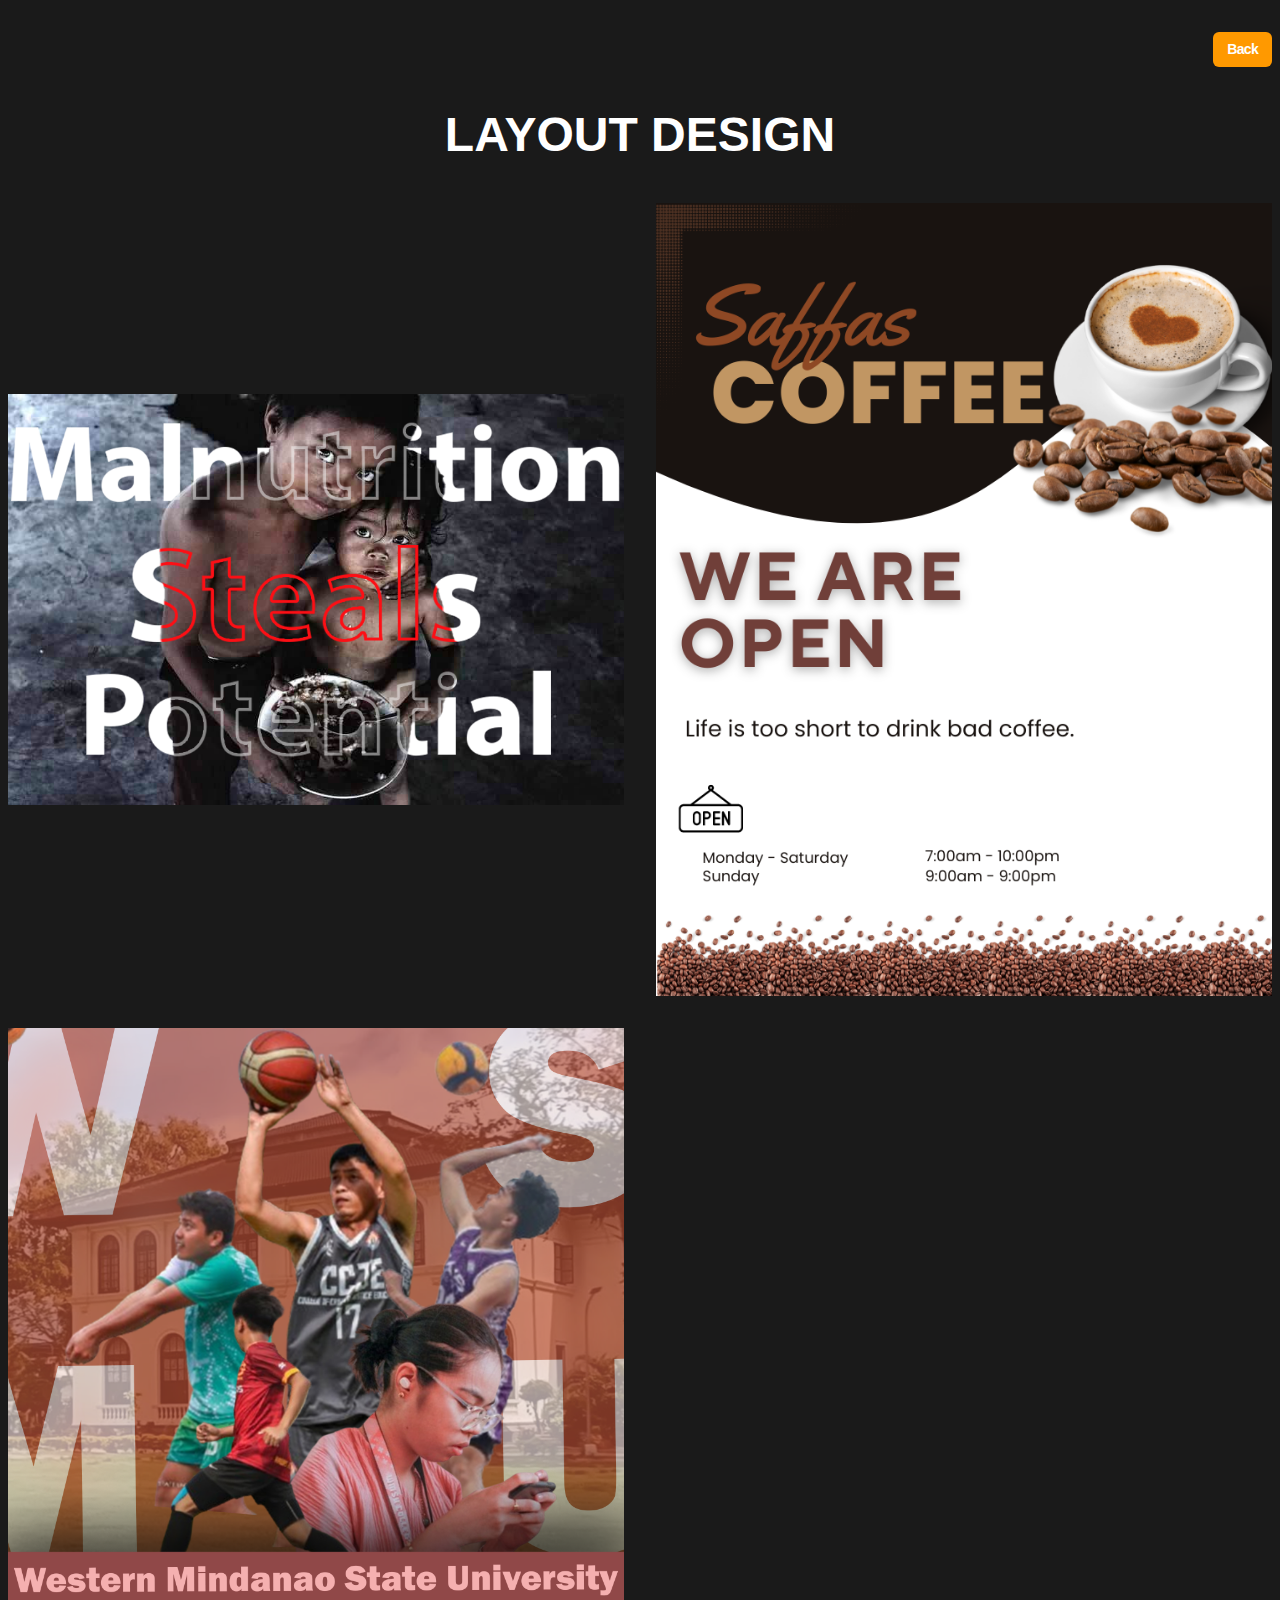
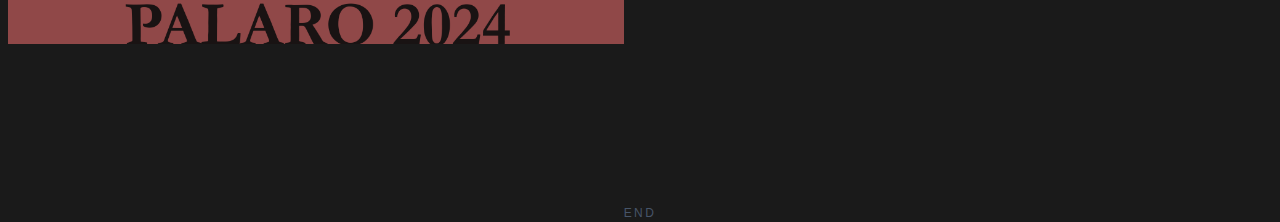
==== layout.html @ 290d8b0e "portfolio done" ====
<!doctype html>
<html lang="en">
  <head>
    <meta charset="UTF-8" />
    <link rel="icon" type="image/png" sizes="32x32" href="public/logoPortfolio.png">

    <meta name="viewport" content="width=device-width, initial-scale=1.0" />
    <link href="https://api.fontshare.com/v2/css?f[]=general-sans@400,500,600,700&display=swap" rel="stylesheet">

    <link rel="stylesheet" href="styles/modern-normalize.css">
    <link rel="stylesheet" href="styles/style.css">
    <link rel="stylesheet" href="styles/components/header.css">
    <link rel="stylesheet" href="styles/components/hero.css">
    <link rel="stylesheet" href="styles/components/about.css">
    <link rel="stylesheet" href="styles/components/featured.css">
    <link rel="stylesheet" href="styles/components/work.css">
    <link rel="stylesheet" href="styles/components/contact.css">
    <link rel="stylesheet" href="styles/components/footer.css">
    <link rel="stylesheet" href="styles/components/mobile-nav.css">
    <link rel="stylesheet" href="styles/utils.css">

    <link rel="stylesheet" href="https://cdnjs.cloudflare.com/ajax/libs/font-awesome/6.7.2/css/all.min.css" />
    

    <title>Portfolio Website</title>



    <style>
        .featured__img-container {
            display: grid;
            place-items: center;
        }

        .featured__title {
            text-align: center;
            width: 100%;
        }
    </style>
    
  </head>
  <body>
    <!--HEADER-->
    <header class="header container">
      <nav>
        <ul class="header__menu">
          <li>
            <a class="header__resume btn" href="index.html">Back</a>
          </li>
        </ul>
        <button class="header__bars">
          <svg xmlns="http://www.w3.org/2000/svg" viewBox="0 0 24 24" fill="currentColor">
            <path fill-rule="evenodd" d="M3 6.75A.75.75 0 0 1 3.75 6h16.5a.75.75 0 0 1 0 1.5H3.75A.75.75 0 0 1 3 6.75ZM3 12a.75.75 0 0 1 .75-.75h16.5a.75.75 0 0 1 0 1.5H3.75A.75.75 0 0 1 3 12Zm0 5.25a.75.75 0 0 1 .75-.75h16.5a.75.75 0 0 1 0 1.5H3.75a.75.75 0 0 1-.75-.75Z" clip-rule="evenodd" />
          </svg>
        </button>
      </nav>
    </header>

    <!--HAMBURGER MENU-->
    <div class="mobile-nav">
      <nav>
        <ul class="mobile-nav__menu">
          <li>
            <a class="mobile-nav__btn btn" href="index.html">Back</a>
          </li>
        </ul>
      </nav>
    </div>
    <!--END OF HAMBURGER MENU-->

    <!--MAIN-->
    <main>
      

      <section class="featured container">
        <!-- <h3 class="featured__subtitle"></h3> -->

        <div class="featured__wrapper">
          <h2 class="featured__title">layout design</h2>
        </div>

        <div class="featured__img-container">
          <div class="featured__img-wrapper">
            <img src="public/advocacy.png" alt="">
          </div>
          <div class="featured__img-wrapper">
            <img src="public/brochure.png" alt="">
          </div>
          <div class="featured__img-wrapper">
            <img src="public/wmsuPoster.png" alt="">
          </div>
        </div>
      </section>

    </main>

    <footer class="footer container section">
      <h3 class="footer__title">END</h3>
    </footer>


    <script src="src/utils/mobile-nav.js"></script>
  </body>
</html>
---- styles/style.css ----
:root {
    /* --clr-dark: #050914; */
    --clr-dark: #1a1a1a;
    --clr-light: #ffffff;
    --clr-slate400: #94a3b8;
    --clr-slate600: #475569;
    --clr-slate800: #1e293b;
    /* --clr-green: #16a34a; */
    --clr-green: #ff9900;

    /* rose rgb(225, 29, 72) */
    /* indigo rgb(79, 70, 229) */

    /* sizes */
    --size-xxs: 0.5rem; 
    --size-xs: 0.75rem; 
    --size-sm: 0.875rem; 
    --size-base: 1rem; 
    --size-lg: 1.125rem; 
    --size-xl: 1.25rem; 
    --size-2xl: 1.5rem; 
    --size-3xl: 1.875rem; 
    --size-4xl: 2.25rem; 
    --size-5xl: 3rem; 
    --size-6xl: 3.75rem; 
    --size-7xl: 4.5rem; 
    --size-8xl: 6rem; 
    --size-9xl: 8rem; 
    --size-10xl: 10rem; 

}


* {
    margin: 0;
    line-height: calc(1em + 0.5em); /*make the line height correctly relative to the font size*/
}

html {
    
    scroll-behavior: smooth; /*makes scrolling to different sections a transition next*/
}

body {
    font-family: 'General Sans', sans-serif;
    background-color: var(--clr-dark);
    color: var(--clr-light);
}

img,
picture,
video,
canvas,
svg {
    display: block;
    max-width: 100%;
    user-select: none;
}

button {
    display: inline-block;
    padding: 0;
    border: none;
    background: none;
    cursor: pointer;
    color: inherit; /*to inherit the color of the parent or the body*/
}

i {
    color: var(--clr-light);
}

strong {
    /* color: var(--clr-indigo); */
    color: #166534;
    color: #16a34a;
    color: #ff9900;
}
---- styles/components/header.css ----
/*everything here outside the media queries will be screens for smaller than the first media query*/

.header {
    display: flex;
    justify-content: flex-end;
    align-items: center;
    padding-top: 2rem;
    padding-bottom: 2rem;

    /*to make sure the hamburger menu is visible*/
    position: relative;
    z-index: 9999;
}


.header__menu {
    /*so the header menu on large screen will not be shown on small screens*/
    display: none;
}

.header__bars {
    color: var(--clr-light);
    width: var(--size-2xl);
    height: var(--size-2xl);
    display: block;
}




/*for responsive*/
/* xs */
/* @media (min-width: 475px) {
    
} */

/* sm */
/* @media (min-width: 640px) {
    
} */

/* md */
@media (min-width: 768px) {
    /*move the first style of the header menu here, because in low screen it should have hamburger menu*/
    
    .header__menu {
        display: flex;
        align-items: center;
        list-style: none;
        padding: 0; /*to remove the default padding*/
        gap: 1em;
        /* border: 1px solid red; */
    }
    
    .header__link {
        font-size: var(--size-xs);
        text-decoration: none;
        font-weight: 600;
        color: var(--clr-slate600);
        color: var(--clr-light);
        letter-spacing: -0.05rem;
        transition: color 0.3s;
    
        &:hover {
            color: var(--clr-green);
        }
    }
    
    .header__line {
        border: 1px solid var(--clr-slate600);
        padding-top: 1.5rem;
    }
    
    .header__sun {
        display: block; /*to make the button align/center because the default style si inline-block*/
        color: var(--clr-slate600);
        width: var(--size-base);
        height: var(--size-base);
    }
    
    .header__resume {
        font-size: var(--size-xs);
    }

    .header__bars {
        display: none; /*to hide menubar on large screen*/
    }
}

/* lg */
@media (min-width: 1024px) {
    /*this is to make the contents of nav slightly bigger on large+ screens*/
    .header__link {
        font-size: var(--size-sm);
    }
    .header__sun {
        width: var(--size-xl);
        height: var(--size-xl);
    }
    
    .header__resume {
        font-size: var(--size-sm);
    }
}

/* xl */
/* @media (min-width: 1280px) {
    
} */

/* 2xl */
/* @media (min-width: 1536px) {
    
} */
---- styles/components/hero.css ----
.hero {
    text-align: center;
    
    /*this is needed to center the image together with its section because of the display: block; on img on the style.css*/
    display: flex;
    flex-direction: column;
    justify-content: center;
    align-items: center;
    gap: 1rem;
    margin-top: 2rem;
    /* =======  */
}


.hero__img {
    border-radius: 50%;
    width: 6rem;
    height: 6rem;
    /* object-fit: cover; */
}

.hero__subtitle {
    color: var(--clr-slate600);
    font-size: var(--size-base);
    line-height: 0.9;
}

.hero__title {
    /* color: var(--clr-slate400); */
    color: var(--clr-light);
    text-transform: uppercase;
    font-size: var(--size-4xl);
    letter-spacing: -0.05em;
    line-height: 0.9;
}

.hero__description {
    max-width: 60ch;
    font-size: var(--size-sm);
    color: var(--clr-slate600);
}

.hero__btn {
    text-transform: capitalize;
    font-size: var(--size-sm);
}


/*for responsive*/
/* xs */
@media (min-width: 475px) {
    .hero {
        gap: 1.5rem;
    }
    
    
    .hero__img {
        width: 6.5rem;
        height: 6.5rem;
    }
    
    .hero__subtitle {
        font-size: var(--size-lg);
    }
    
    .hero__title {
        font-size: var(--size-5xl);
    }
    
    .hero__description {
        font-size: var(--size-base);
    }
    
    .hero__btn {
        font-size: var(--size-base);
    }
}

/* sm */
/* @media (min-width: 640px) {
    
} */

/* md */
/* @media (min-width: 768px) {
    
} */

/* lg */
@media (min-width: 1024px) {

    .hero__img {
        width: 10rem;
        height: 10rem;
    }
    
    .hero__subtitle {
        font-size: var(--size-2xl);
    }
    
    .hero__title {
        font-size: var(--size-7xl);
    }
    
    .hero__description {
        font-size: var(--size-lg);
    }
    
    .hero__btn {
        font-size: var(--size-lg);
    }
}

/* xl */
@media (min-width: 1280px) {

    .hero {
        gap: 2rem;
    }

    .hero__img {
        width: 12rem;
        height: 12rem;
    }
    
    .hero__subtitle {
        font-size: var(--size-4xl);
    }
    
    .hero__title {
        font-size: var(--size-9xl);
    }
    
    .hero__description {
        font-size: var(--size-xl);
    }
    
    .hero__btn {
        font-size: var(--size-xl);
    }
}

/* 2xl */
/* @media (min-width: 1536px) {
    
} */
---- styles/components/about.css ----
.about {
    display: flex;
    flex-direction: column;
    gap: 1rem;
}

.about__content {
    display: flex;
    flex-direction: column;
    gap: 1rem;
}

.about__title {
    font-size: var(--size-2xl);
    color: var(--clr-light);
}

.about__description {
    max-width: 60ch;
    font-size: var(--size-sm);
    color: var(--clr-slate400);
}

.about__hr {
    border-color: var(--clr-slate600);
}

.about__subtitle {
    font-size: var(--size-sm);
    color: var(--clr-light);
}

.about__ul-container {
    display: flex;
}

.about__ul {
    display: flex;
    flex-direction: column;
    gap: 1em;
     /* you can put a code here also to change the default bullet or list*/
    padding-left: 1em; /* by default padding left of the ul is 2.5em and if we set it to 1em it will align to the container if we have bullets. if not we can set it to 0*/
    flex: 1; /*to occupy the space watch the vid of flex box to understand more*/
    /* border: 1px solid red; */
}

.about__list {
    font-size: var(--size-sm);
    color: var(--clr-slate400);
}

/*add space between the bullet and the word*/
.about__list::before {
    content: ''; /*this is needed to apply the margin*/
    margin-left: 0.5em;
}


/*for responsive*/
/* xs */
@media (min-width: 475px) {
    .about {
        gap: 1.5rem;
    }

    .about__content {
        gap: 1.5rem;
    }

    .about__title {
        font-size: var(--size-3xl);
    }

    .about__description {
        font-size: var(--size-base);
    }

    .about__subtitle {
        font-size: var(--size-base);
    }

    .about__list {
        font-size: var(--size-base);
    }
}

/* sm */
@media (min-width: 640px) {

    /*this wrapper makes the img center*/
    .about__img-wrapper {
        margin: 0 auto; /*auto means it will automatically distribute margins on left and right*/

        /*we can also use flex box to center but it can be useful if we use this on more than 1 element.*/
        /* display: flex;
        justify-content: center;
        align-items: center; */
    }

    .about__img {
        width: 28.5625rem; /*to get the width of the img use inspect element then divide the pixel to 16 to get the rem value*/
    }
}

/* md */
/* @media (min-width: 768px) {

} */

/* lg */
@media (min-width: 1024px) {
   .about {
    flex-direction: row;
    justify-content: space-between;
    align-items: center;
   }

   .about__title {
        font-size: var(--size-4xl);
    }

    .about__description {
        font-size: var(--size-lg);
    }

    .about__subtitle {
        font-size: var(--size-lg);
    }

    .about__list {
        font-size: var(--size-lg);
    }
}

/* xl */
@media (min-width: 1280px) {
    .about__content {
        gap: 2rem;
    }

    .about__title {
        font-size: var(--size-5xl);
    }

    .about__description {
        font-size: var(--size-xl);
    }

    .about__subtitle {
        font-size: var(--size-xl);
    }

    .about__list {
        font-size: var(--size-xl);
    }

    .about__img {
        width: 30.75rem;
    }
}

/* 2xl */
/* @media (min-width: 1536px) {

} */
---- styles/components/featured.css ----
.featured__subtitle {
    font-size: var(--size-sm);
    color: var(--clr-indigo);
    text-transform: capitalize;
    font-weight: 400;
}

.featured__title {
    font-size: var(--size-2xl);
    color: var(--clr-light);
    text-transform: uppercase;
}

.featured__wrapper {
    display: flex;
    align-items: center;
    gap: 1rem;
}

.featured__link {
    width: var(--size-2xl);
    height: var(--size-2xl);
}

.featured__description {
    max-width: 60ch;
    color: var(--clr-slate600);
    font-size: var(--size-sm);
    margin: 1rem 0;
}

.featured__info-container {
    display: flex;
    flex-wrap: wrap; /*will not force to fit into one line. by default, it is a no-wrap which means it will fit in one line*/
    gap: 1rem;

    div {
        /* border: 1px solid red; */
        flex: 1; /*to have the same width*/
        min-width: 250px; /*to set a minimum width of a div, we set it to low px for mobile*/
    }
}

.featured__label {
    font-size: var(--size-base);
    text-transform: capitalize;
    margin-bottom: 0.25em;
}

.featured__tech-stack {
    padding: 0; /*to remove the spaces of the list*/
    list-style: none;
}

.featured__info {
    font-size: var(--size-sm);
    color: var(--clr-slate600);
    text-transform: capitalize;
}


.featured__img-container {
    margin-top: 1rem;
    display: grid;
    grid-template-columns: repeat(auto-fit, minmax(300px, 1fr));
    grid-gap: 1rem; /*to have a gap between grids*/
} 


/*=====this is to wrap a color on the image======*/
.featured__img-wrapper {
    position: relative;
}

/* .featured__img-wrapper::after {
    content: ''; 
    background-color: rgba(79, 70, 229, 0.4);
    width: 100%;
    height: 100%;
    position: absolute;
    top: 0;
    left: 0;
    z-index: 1;
    transition: background-color 0.3s;
}

.featured__img-wrapper:hover::after {
    background-color: rgba(79, 70, 229, 0.1); 
} */


/*for responsive*/
/* xs */
@media (min-width: 475px) {
    .featured__subtitle {
        font-size: var(--size-base);
    }

    .featured__title {
        font-size: var(--size-3xl);
    }

    .featured__link {
        width: var(--size-3xl);
        height: var(--size-3xl);
    }

    .featured__description {
        font-size: var(--size-base);
        margin: 1.5rem 0;
    }

    .featured__label {
        font-size: var(--size-lg); 
    }
    
    .featured__info {
        font-size: var(--size-base);
    }

    .featured__img-container {
        margin-top: 1.5rem;
        grid-gap: 1.5rem;
    }
}

/* sm */
@media (min-width: 640px) {
    .featured__img-container {
        grid-template-columns: repeat(auto-fit, minmax(500px, 1fr)); 
    }
}

/* md */
/* @media (min-width: 768px) {
    
} */

/* lg */
@media (min-width: 1024px) {
    .featured__subtitle {
        font-size: var(--size-lg);
    }

    .featured__title {
        font-size: var(--size-4xl);
    }

    .featured__link {
        width: var(--size-4xl);
        height: var(--size-4xl);
    }

    .featured__description {
        font-size: var(--size-lg);
    }

    .featured__label {
        font-size: var(--size-xl); 
    }
    
    .featured__info {
        font-size: var(--size-lg);
    }
}

/* xl */
@media (min-width: 1280px) {
    .featured__subtitle {
        font-size: var(--size-xl);
    }

    .featured__title {
        font-size: var(--size-5xl);
    }

    .featured__link {
        width: var(--size-5xl);
        height: var(--size-5xl);
    }

    .featured__description {
        font-size: var(--size-xl);
        margin: 2rem 0;
    }

    .featured__label {
        font-size: var(--size-2xl); 
    }
    
    .featured__info {
        font-size: var(--size-xl);
    }

    .featured__img-container {
        margin-top: 2rem;
        grid-gap: 2rem;
    }
}

/* 2xl */
/* @media (min-width: 1536px) {
    
} */
---- styles/components/work.css ----
.work {
    text-align: center;
}

.work__title {
    font-size: var(--size-2xl);
    color: var(--clr-light);
}

.work__description {
    max-width: 60ch;
    font-size: var(--size-sm);
    color: var(--clr-slate400);
    margin: 1rem auto;
}

.work__project-title {
    font-size: var(--size-base);
    margin-bottom: 1rem;
}

.work__img-wrapper {
    position: relative;
}

/* .work__img-wrapper::after {
    content: ''; 
    background-color: rgba(79, 70, 229, 0.4);
    width: 100%;
    height: 100%;
    position: absolute;
    top: 0;
    left: 0;
    z-index: 1;
    transition: background-color 0.3s;
}

.work__img-wrapper:hover::after {
    background-color: rgba(79, 70, 229, 0.3); 
} */

/*this means it will not apply the style on the last class/child - .work__project.*/
.work__project:not(:last-child) { 
    /* border: 1px solid red; */
    margin-bottom: 5rem;
}

.work__project-description1 {
    font-size:  var(--size-sm);
    color: var(--clr-slate600);
    margin: 1rem 0;
}

.work__project-description2 {
    font-size:  var(--size-sm);
    color: var(--clr-slate400);
    margin-bottom: 1rem;
}

.work__project-btn {
    font-size: var(--size-sm);
}

.work__project-subtitle {
    display: none;
}

/*for responsive*/
/* xs */
@media (min-width: 475px) {
    .work__title {
        font-size: var(--size-3xl);
    }
    
    .work__description {
        font-size: var(--size-base);
        margin: 1.5rem auto;
    }

    .work__project-title {
        font-size: var(--size-lg);
        margin-bottom: 1.5rem;
    }

    .work__project-description1 {
        font-size:  var(--size-base);
        margin: 1.5rem 0;
    }
    
    .work__project-description2 {
        font-size:  var(--size-base);
        margin-bottom: 1.5rem;
    }

    .work__project-btn {
        font-size: var(--size-base);
    }
}

/* sm */
@media (min-width: 640px) {
    .work__container {
        display: grid;
        grid-template-columns: 1fr 1fr;
        grid-template-areas: 
            'image1 content1'
            'content2 image2'
            'image3 content3'
            'content4 image4'
            'image5 content5'
            'content6 image6'
            'image7 content7'
        ;

        /* grid-template-columns: repeat(2, 1fr); */
        place-items: center; /*shorthand of align-items and justify-items*/
    }

    .work__image1 {
        grid-area: image1;
    }

    .work__image2 {
        grid-area: image2;
    }

    .work__image3 {
        grid-area: image3;
    }

    .work__image4 {
        grid-area: image4;
    }

    .work__image5 {
        grid-area: image5;
    }

    .work__image6 {
        grid-area: image6;
    }

    .work__image7 {
        grid-area: image7;
    }

    /* .work__content1 {
        grid-area: content1;
    }

    .work__content2 {
        grid-area: content2;
    }

    .work__content3 {
        grid-area: content3;
    }

    .work__content4 {
        grid-area: content4;
    }

    .work__content5 {
        grid-area: content5;
    }

    .work__content6 {
        grid-area: content6;
    } */

    .work__project {
        padding: 0 1rem;
    }

    .work__project-title {
        display: none;
    }

    .work__project-description1 {
        font-size:  var(--size-xs);
        margin: 1em 0;
    }
    
    .work__project-description2 {
        font-size:  var(--size-xs);
        margin-bottom: 1em;
    }

    .work__project-btn {
        font-size: var(--size-xs);
    }

    .work__project:not(:last-child) { 
        margin-bottom: 0;
    }

    .work__project-subtitle {
        display: block;
        font-size: var(--size-base);
    } 
}

/* md */
@media (min-width: 768px) {
    .work__project-description1 {
        font-size:  var(--size-sm);
    }
    
    .work__project-description2 {
        font-size:  var(--size-sm);
    }

    .work__project-btn {
        font-size: var(--size-sm);
    }

    .work__project-subtitle {
        font-size: var(--size-lg);
    } 
}

/* lg */
@media (min-width: 1024px) {
   .work__title {
        font-size: var(--size-4xl);
    }
    
    .work__description {
        font-size: var(--size-lg);
    }

    .work__project-description1 {
        font-size:  var(--size-base);
    }
    
    .work__project-description2 {
        font-size:  var(--size-base);
    }

    .work__project-btn {
        font-size: var(--size-base);
    }

    .work__project-subtitle {
        font-size: var(--size-xl);
    } 
}

/* xl */
@media (min-width: 1280px) {
    .work__title {
        font-size: var(--size-5xl);
    }
    
    .work__description {
        font-size: var(--size-xl);
        margin: 2rem auto; 
    }

    .work__project-description1 {
        font-size:  var(--size-lg);
    }
    
    .work__project-description2 {
        font-size:  var(--size-lg);
    }

    .work__project-btn {
        font-size: var(--size-lg);
    }

    .work__project-subtitle {
        font-size: var(--size-2xl);
    } 

    .work__container {
        width: 80%;
        margin: 0 auto;
    }
}

/* 2xl */
@media (min-width: 1536px) {
    .work__container {
        width: 70%;
    }
}
---- styles/components/contact.css ----
.contact {
    display: flex;
    flex-direction: column;
    justify-content: center;
    align-items: center;
    text-align: center;
    gap: 1rem;
}

.contact__title {
    text-transform: capitalize;
    font-size: var(--size-2xl);
    color: var(--clr-light);
}

.contact__description {
    font-size: var(--size-sm);
    color: var(--clr-slate400);
    max-width: 60ch;
}

.contact__btn {
    font-size: var(--size-sm);
}


.mySocials {
    display: flex;
    flex-wrap: wrap;
    justify-content: center;
    gap: 2rem;
}

.mySocials_container {
    display: flex;
    gap: 1rem;
    align-items: center;
    justify-content: center;
    font-size: var(--size-lg);

    i {
        color: var(--clr-green);
    }
}

/*for responsive*/
/* xs */
@media (min-width: 475px) {
    .contact {
        gap: 1.5rem;
    }
    
    .contact__title {
        font-size: var(--size-3xl);
    }
    
    .contact__description {
        font-size: var(--size-base);
    }
    
    .contact__btn {
        font-size: var(--size-base);
    }
}

/* sm */
/* @media (min-width: 640px) {
    
} */

/* md */
/* @media (min-width: 768px) {
    
} */

/* lg */
@media (min-width: 1024px) {
    
    .contact__title {
        font-size: var(--size-4xl);
    }
    
    .contact__description {
        font-size: var(--size-lg);
    }
    
    .contact__btn {
        font-size: var(--size-lg);
    }
}

/* xl */
@media (min-width: 1280px) {
    .contact {
        gap: 2rem;
    }
    
    .contact__title {
        font-size: var(--size-5xl);
    }
    
    .contact__description {
        font-size: var(--size-xl);
    }
    
    .contact__btn {
        font-size: var(--size-xl);
    }
}

/* 2xl */
/* @media (min-width: 1536px) {
    
} */
---- styles/components/footer.css ----
.footer__title {
    font-size: var(--size-xs);
    font-weight: 400;
    color: var(--clr-slate600);
    text-align: center;
    text-transform: uppercase;
    letter-spacing: 0.2em;
    user-select: none;
}
---- styles/components/mobile-nav.css ----
.mobile-nav {
    position: absolute; /*position: fixed; is also good but I will use absolute bcuz later on it will be fixed using js*/
    top: 0;
    left: 0;
    z-index: 999;
    width: 100%;
    height: 100%; /*100vh*/ 
    background-color: var(--clr-dark);
    display: none; /*display none kase dapat iclick muna ang bar pra ma view ang nav*/
    justify-content: center;
    align-items: center;
    text-align: center;
}

.mobile-nav__menu {
    list-style: none;
    /* border: 1px solid green; */
    padding: 0;
    display: flex;
    flex-direction: column;
    justify-content: center;
    align-items: center;
    gap: 1rem;
}

.mobile-nav__link {
    font-size: var(--size-sm);
    text-decoration: none;
    font-weight: 600;
    color: var(--clr-light);
    letter-spacing: -0.05em;
    transition: color 0.3s;

    &:hover {
        color: var(--clr-rose);
    }
}

.mobile-nav__link-line {
    border: 1px solid var(--clr-slate800);
    padding-right: 1.5em;
}

.mobile-nav__sun {
    display: block; /*to make it center*/
    width: var(--size-xl);
    height: var(--size-xl);
    color: var(--clr-slate600);
}

.mobile-nav__btn {
    font-size: var(--size-sm);
}
---- styles/utils.css ----
/*for utilities.
this for the elements that has the same style.
creating this will just make it easier to have 
styles on the same element. para hindi na lagi 
icode ang style*/


/*for responsive*/
/* xs */
/* @media (min-width: 475px) {
    
} */

/* sm */
/* @media (min-width: 640px) {
    
} */

/* md */
/* @media (min-width: 768px) {
    
} */

/* lg */
/* @media (min-width: 1024px) {
   
} */

/* xl */
/* @media (min-width: 1280px) {
    
} */

/* 2xl */
/* @media (min-width: 1536px) {
    
} */

.btn {
    display: inline-block;
    font-weight: 600;
    text-decoration: none;
    letter-spacing: -0.05em; /*make the letters closer to each other*/
    /* background-color: var(--clr-rose); */
    background-color: var(--clr-green);
    color: var(--clr-light);
    padding: 0.5em 1em;
    border-radius: 6px;
    /* just add 0.5 on the last to make it rgba/opacity */
    /* box-shadow: 0 10px 20px rgba(22, 163, 74, 0.5), 0 6px 6px rgba(22, 163, 74, 0.5), 0 0 100px -10px var(--clr-green);  */
    transition: transform 0.3s, box-shadow 0.3s;
}

.btn:hover {
    transform: translateY(-3px);
    box-shadow: 0 14px 28px rgba(255, 153, 0, 0.5), 0 10px 10px rgba(255, 153, 0, 0.22), 0 0 120px -10px var(--clr-green); 
}

.container {
    width: 100%;
    margin-left: auto;
    margin-right: auto;
    padding-left: 0.5rem;
    padding-right: 0.5rem;
    /* border: 1px solid red; */
}

.section {
    margin-top: 5rem; /*purpose of this is to have gap on each elements*/
}

/*we can also add a utils for Titles here*/




/* media queries */
/* xs */
@media (min-width: 475px) {
    .container {
        max-width: 475px;
    }
}

/* sm */
@media (min-width: 640px) {
    .container {
        max-width: 640px;
    }
}

/* md */
@media (min-width: 768px) {
    .container {
        max-width: 768px;
    }
}

/* lg */
@media (min-width: 1024px) {
    .container {
        max-width: 1024px;
    }

    .section {
        margin-top: 10rem; /*purpose of this is to have gap on each elements*/
    }
}

/* xl */
@media (min-width: 1280px) {
    .container {
        max-width: 1280px;
    }
}

/* 2xl */
@media (min-width: 1536px) {
    .container {
        max-width: 1536px;
    }
}
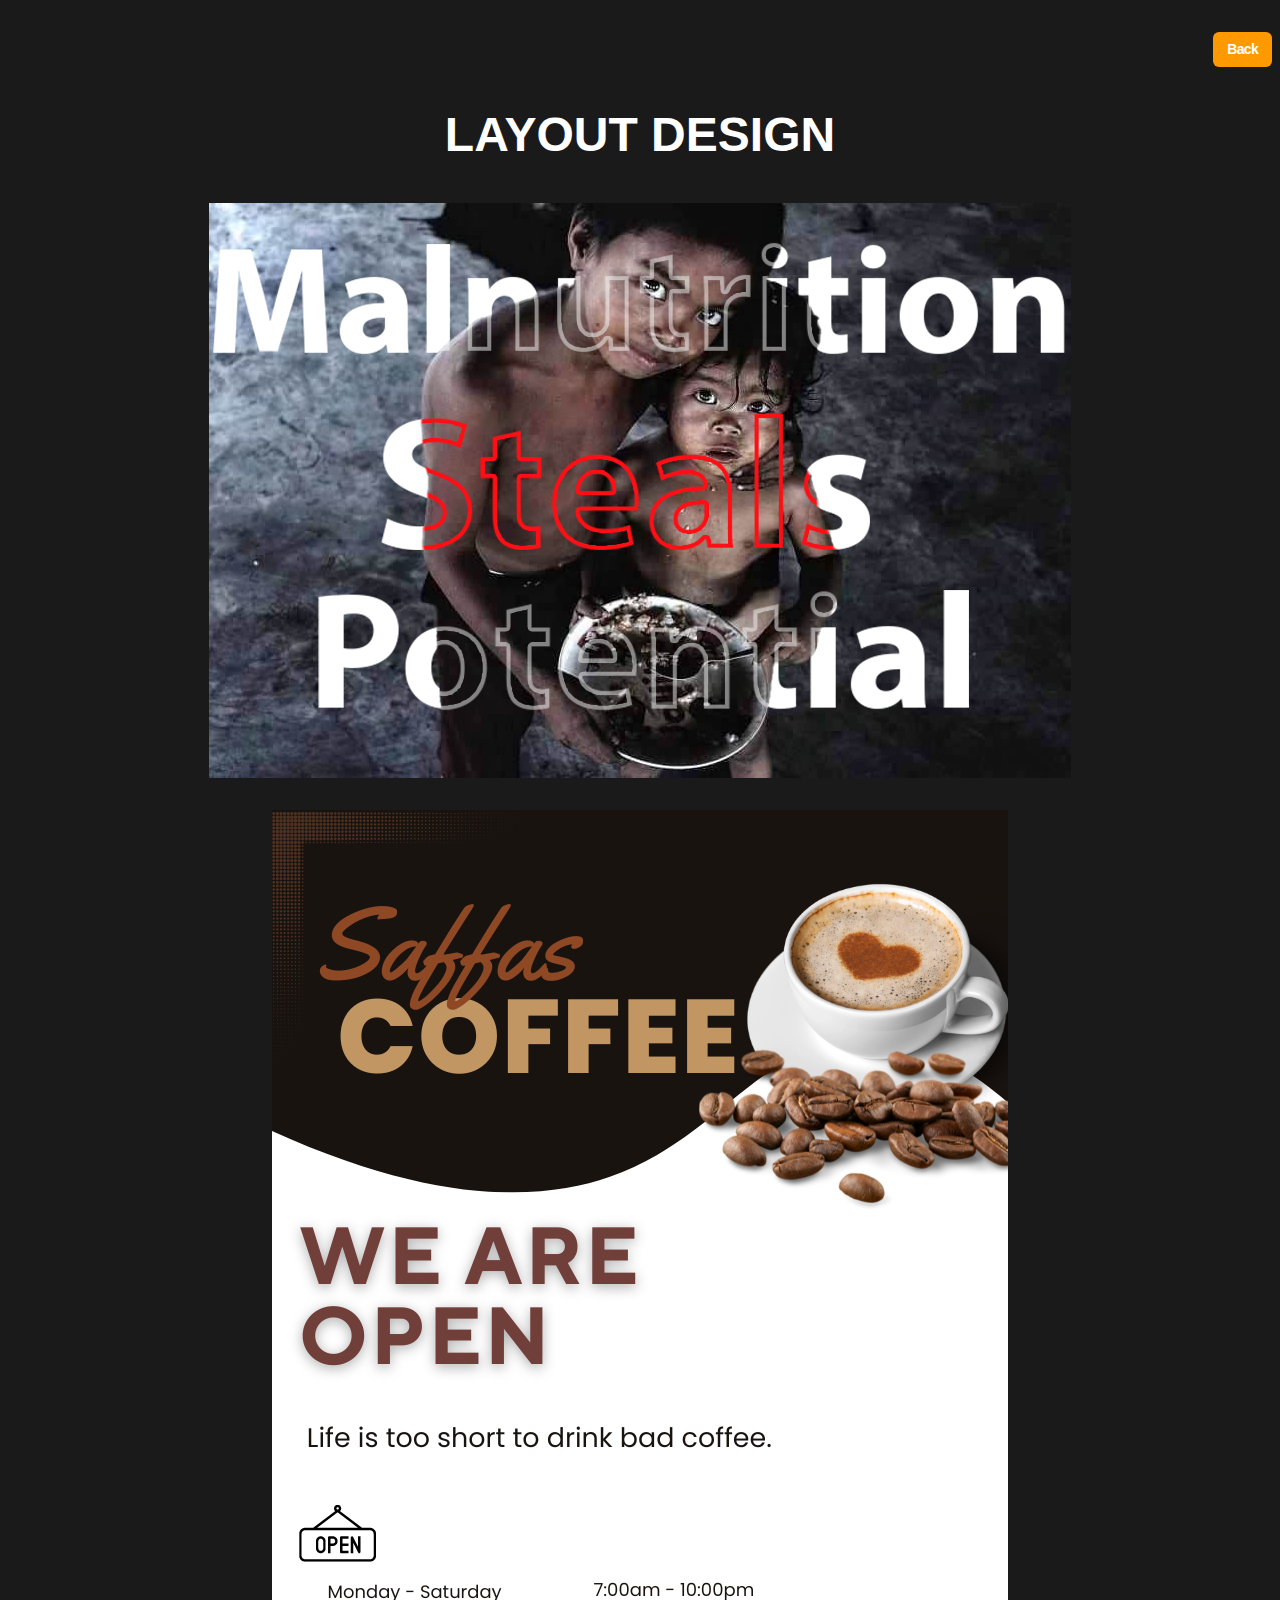
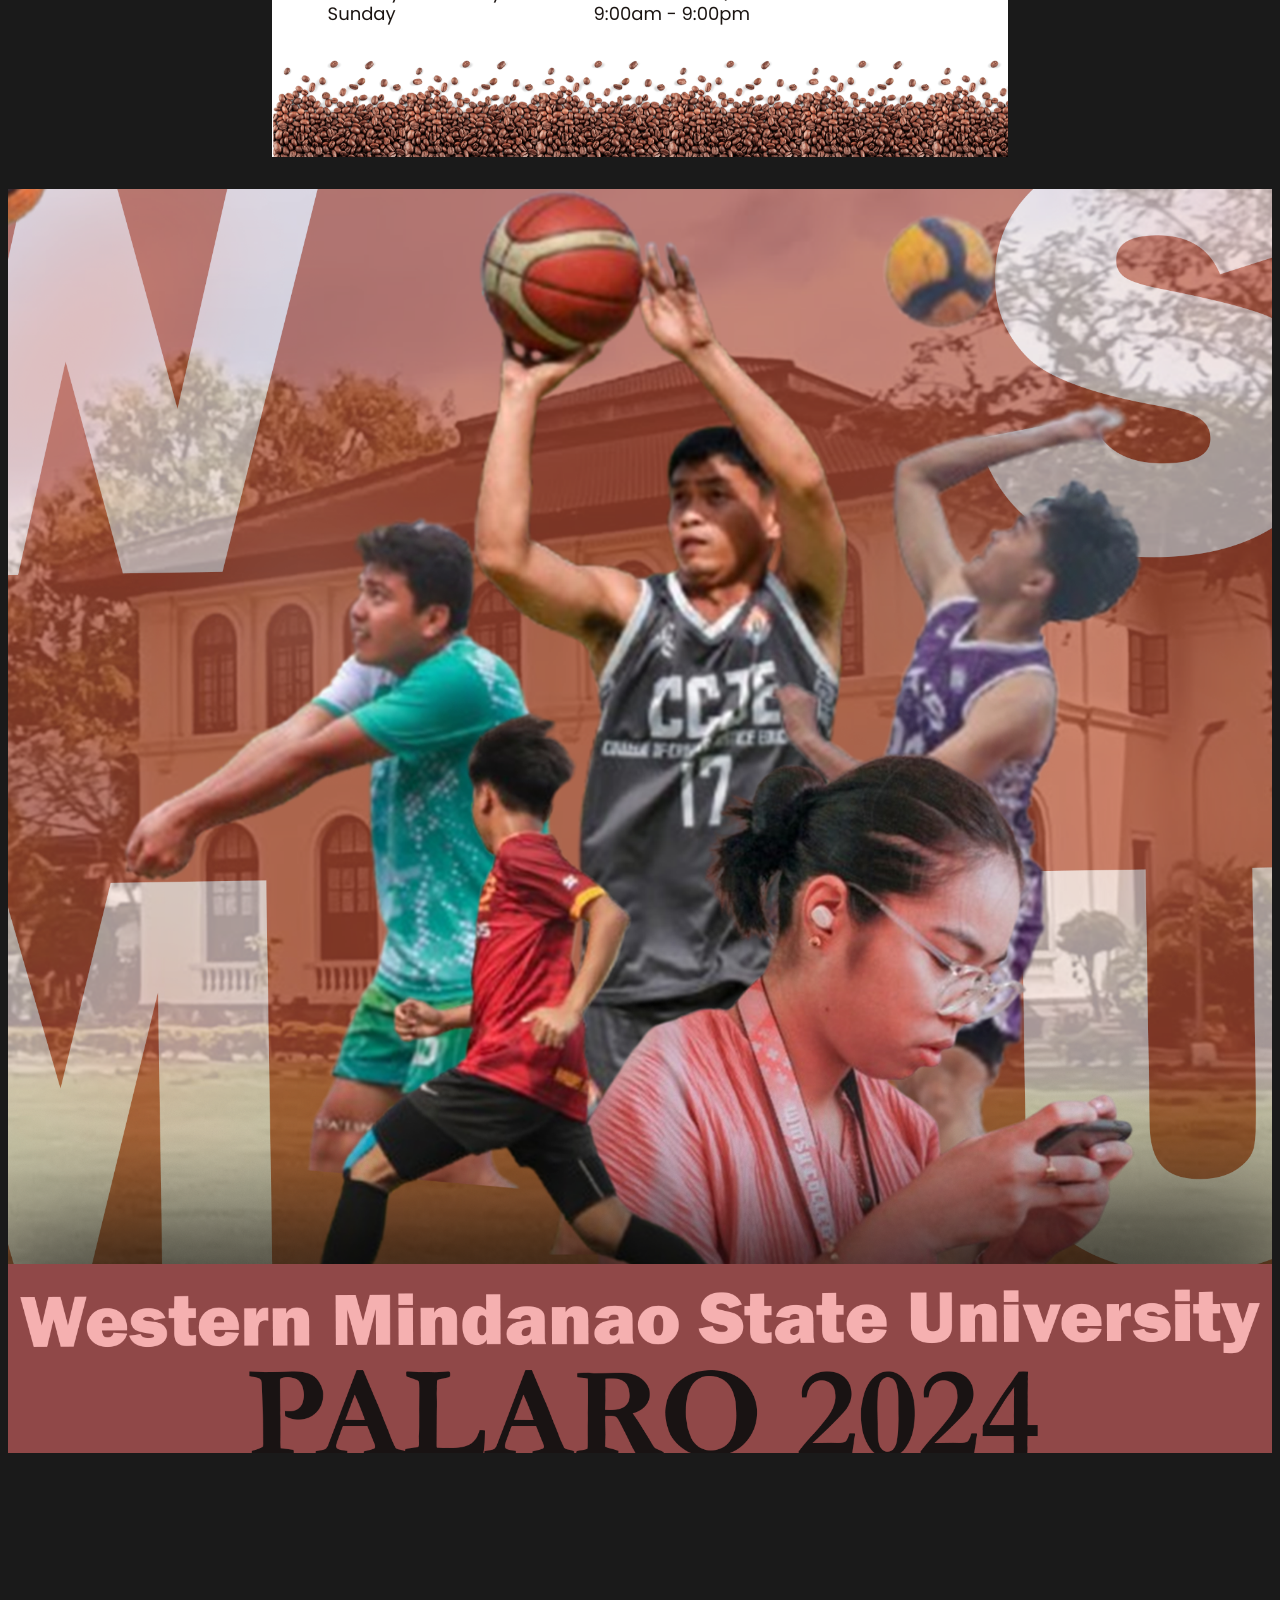
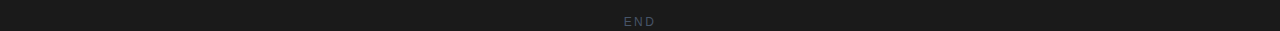
==== commit 46e87ea8: "frontend done" ====
--- a/layout.html
+++ b/layout.html
@@ -29,6 +29,7 @@
     <style>
         .featured__img-container {
             display: grid;
+            grid-template-columns: 1fr;
             place-items: center;
         }
 
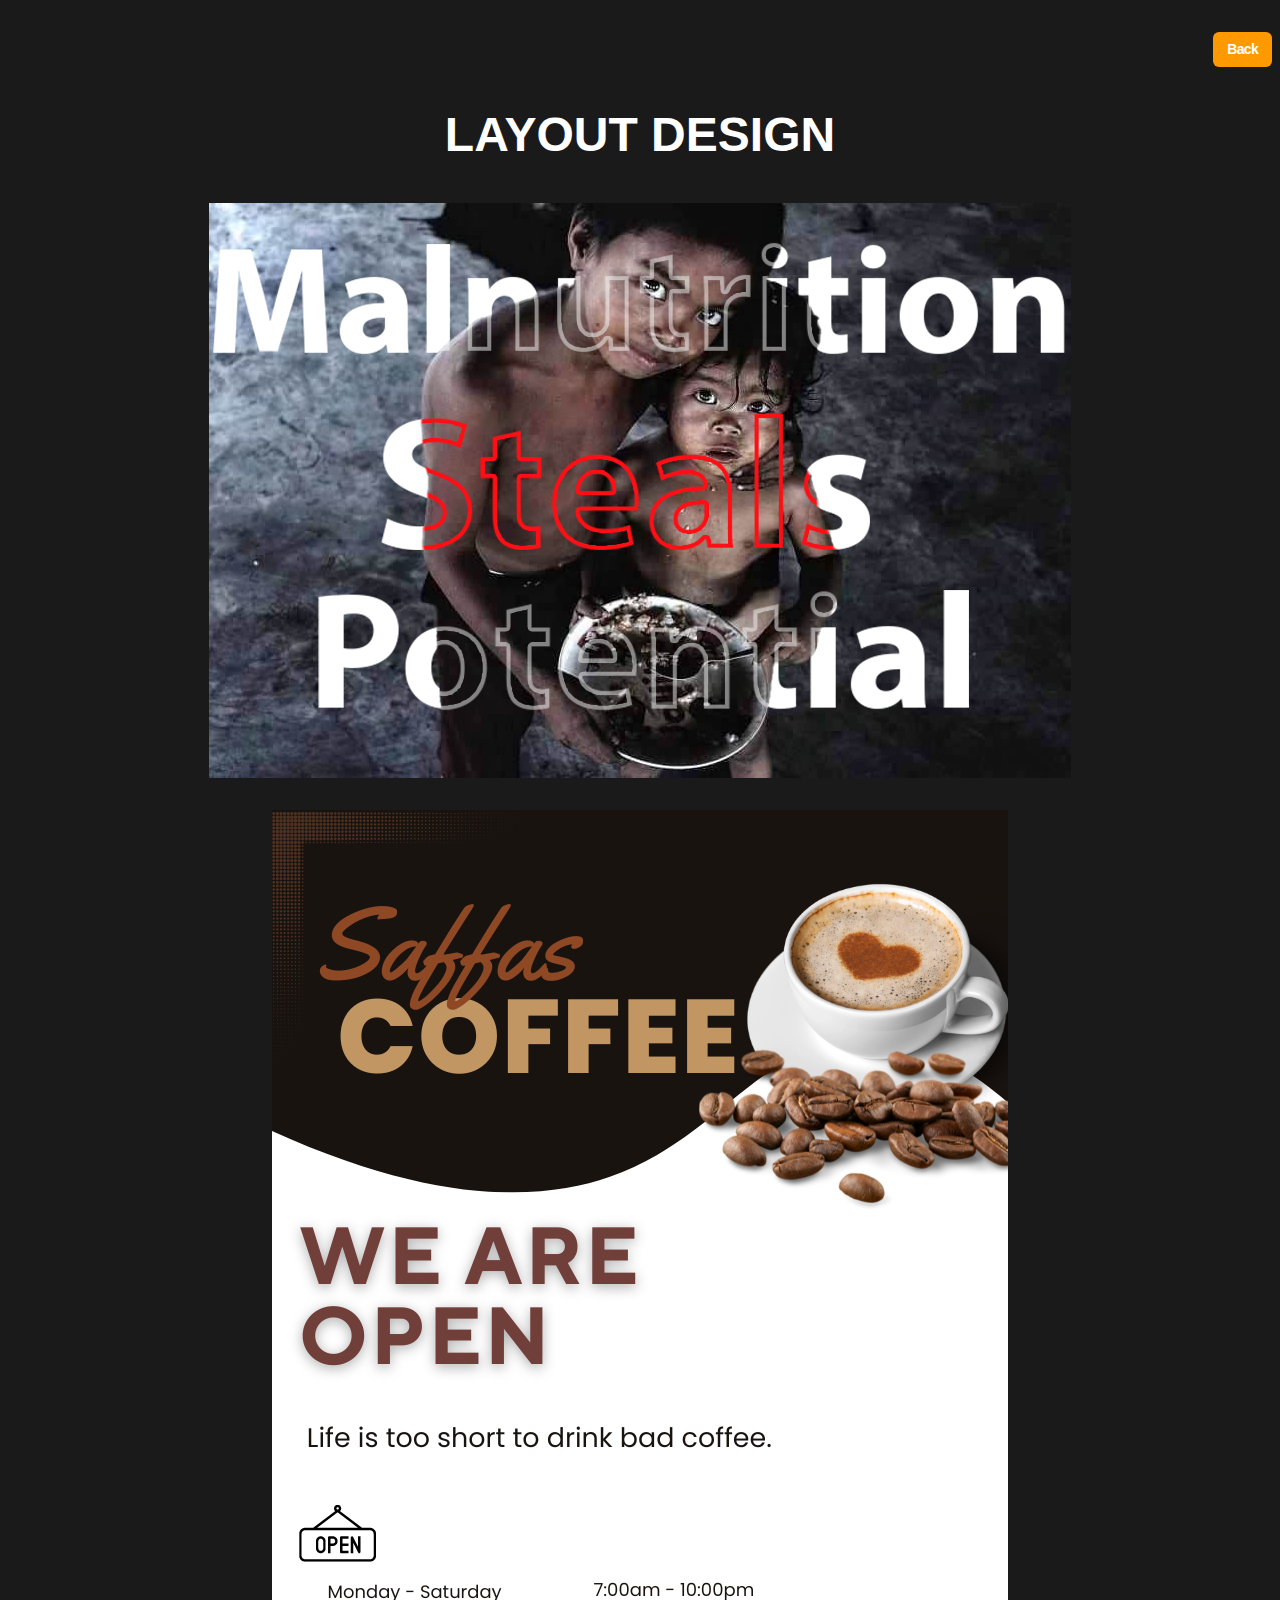
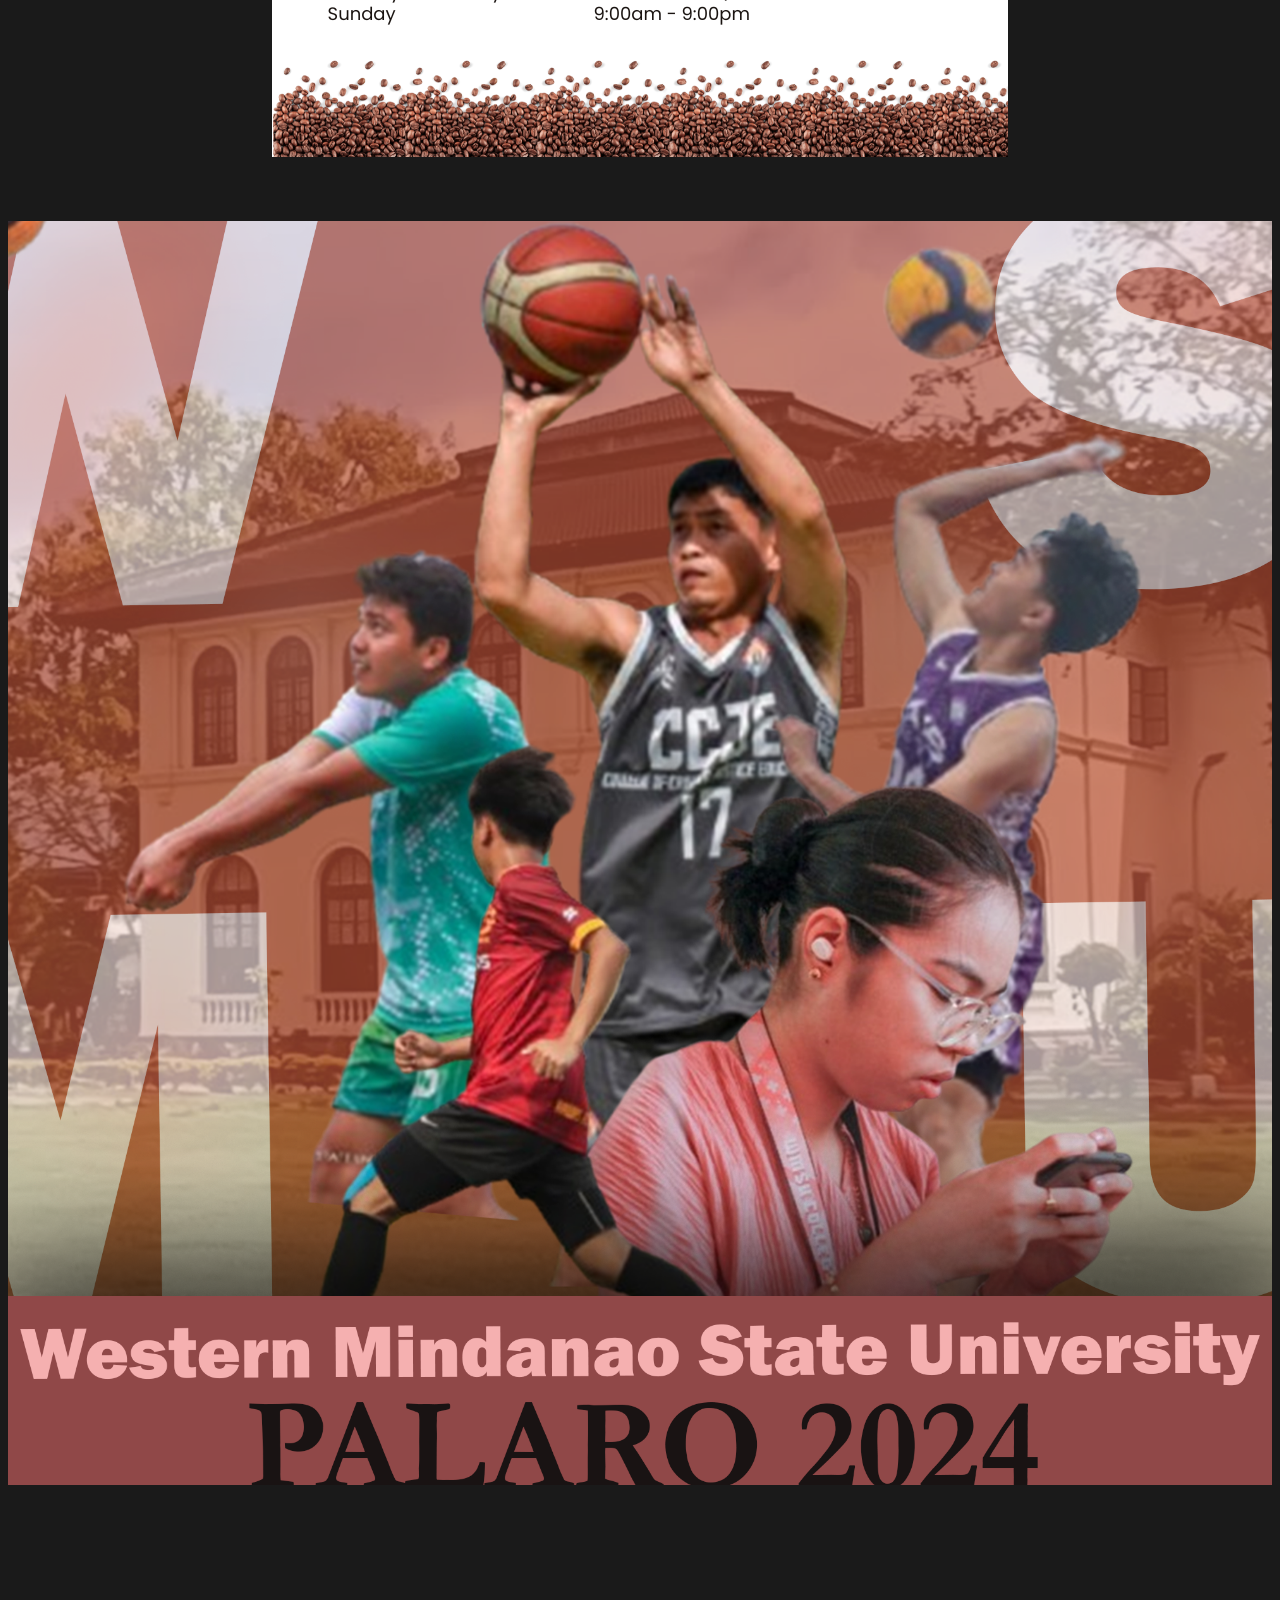
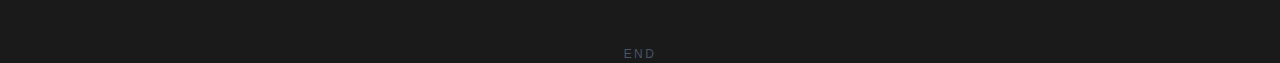
==== commit f1aed380: "final commit" ====
--- a/layout.html
+++ b/layout.html
@@ -1,105 +1,125 @@
 <!doctype html>
 <html lang="en">
-  <head>
-    <meta charset="UTF-8" />
-    <link rel="icon" type="image/png" sizes="32x32" href="public/logoPortfolio.png">
 
-    <meta name="viewport" content="width=device-width, initial-scale=1.0" />
-    <link href="https://api.fontshare.com/v2/css?f[]=general-sans@400,500,600,700&display=swap" rel="stylesheet">
+<head>
+  <meta charset="UTF-8" />
+  <link rel="icon" type="image/png" sizes="32x32" href="public/logoPortfolio.png">
 
-    <link rel="stylesheet" href="styles/modern-normalize.css">
-    <link rel="stylesheet" href="styles/style.css">
-    <link rel="stylesheet" href="styles/components/header.css">
-    <link rel="stylesheet" href="styles/components/hero.css">
-    <link rel="stylesheet" href="styles/components/about.css">
-    <link rel="stylesheet" href="styles/components/featured.css">
-    <link rel="stylesheet" href="styles/components/work.css">
-    <link rel="stylesheet" href="styles/components/contact.css">
-    <link rel="stylesheet" href="styles/components/footer.css">
-    <link rel="stylesheet" href="styles/components/mobile-nav.css">
-    <link rel="stylesheet" href="styles/utils.css">
+  <meta name="viewport" content="width=device-width, initial-scale=1.0" />
+  <link href="https://api.fontshare.com/v2/css?f[]=general-sans@400,500,600,700&display=swap" rel="stylesheet">
 
-    <link rel="stylesheet" href="https://cdnjs.cloudflare.com/ajax/libs/font-awesome/6.7.2/css/all.min.css" />
-    
+  <link rel="stylesheet" href="styles/modern-normalize.css">
+  <link rel="stylesheet" href="styles/style.css">
+  <link rel="stylesheet" href="styles/components/header.css">
+  <link rel="stylesheet" href="styles/components/hero.css">
+  <link rel="stylesheet" href="styles/components/about.css">
+  <link rel="stylesheet" href="styles/components/featured.css">
+  <link rel="stylesheet" href="styles/components/work.css">
+  <link rel="stylesheet" href="styles/components/contact.css">
+  <link rel="stylesheet" href="styles/components/footer.css">
+  <link rel="stylesheet" href="styles/components/mobile-nav.css">
+  <link rel="stylesheet" href="styles/utils.css">
 
-    <title>Portfolio Website</title>
+  <link rel="stylesheet" href="https://cdnjs.cloudflare.com/ajax/libs/font-awesome/6.7.2/css/all.min.css" />
+
+  <!-- lightbox (for viewing image) -->
+  <!-- <link rel="stylesheet" href="node_modules/lightbox2/dist/css/lightbox.css"> -->
+  <link rel="stylesheet" href="lightbox/css/lightbox.css">
+
+  <title>Portfolio Website</title>
 
 
 
-    <style>
-        .featured__img-container {
-            display: grid;
-            grid-template-columns: 1fr;
-            place-items: center;
-        }
+  <style>
+    .featured__img-container {
+      display: grid;
+      grid-template-columns: 1fr;
+      place-items: center;
+    }
 
-        .featured__title {
-            text-align: center;
-            width: 100%;
-        }
-    </style>
-    
-  </head>
-  <body>
-    <!--HEADER-->
-    <header class="header container">
-      <nav>
-        <ul class="header__menu">
-          <li>
-            <a class="header__resume btn" href="index.html">Back</a>
-          </li>
-        </ul>
-        <button class="header__bars">
-          <svg xmlns="http://www.w3.org/2000/svg" viewBox="0 0 24 24" fill="currentColor">
-            <path fill-rule="evenodd" d="M3 6.75A.75.75 0 0 1 3.75 6h16.5a.75.75 0 0 1 0 1.5H3.75A.75.75 0 0 1 3 6.75ZM3 12a.75.75 0 0 1 .75-.75h16.5a.75.75 0 0 1 0 1.5H3.75A.75.75 0 0 1 3 12Zm0 5.25a.75.75 0 0 1 .75-.75h16.5a.75.75 0 0 1 0 1.5H3.75a.75.75 0 0 1-.75-.75Z" clip-rule="evenodd" />
-          </svg>
-        </button>
-      </nav>
-    </header>
+    .featured__title {
+      text-align: center;
+      width: 100%;
+    }
+  </style>
 
-    <!--HAMBURGER MENU-->
-    <div class="mobile-nav">
-      <nav>
-        <ul class="mobile-nav__menu">
-          <li>
-            <a class="mobile-nav__btn btn" href="index.html">Back</a>
-          </li>
-        </ul>
-      </nav>
-    </div>
-    <!--END OF HAMBURGER MENU-->
+</head>
 
-    <!--MAIN-->
-    <main>
-      
+<body>
+  <!--HEADER-->
+  <header class="header container">
+    <nav>
+      <ul class="header__menu">
+        <li>
+          <a class="header__resume btn" href="index.html">Back</a>
+        </li>
+      </ul>
+      <button class="header__bars">
+        <svg xmlns="http://www.w3.org/2000/svg" viewBox="0 0 24 24" fill="currentColor">
+          <path fill-rule="evenodd"
+            d="M3 6.75A.75.75 0 0 1 3.75 6h16.5a.75.75 0 0 1 0 1.5H3.75A.75.75 0 0 1 3 6.75ZM3 12a.75.75 0 0 1 .75-.75h16.5a.75.75 0 0 1 0 1.5H3.75A.75.75 0 0 1 3 12Zm0 5.25a.75.75 0 0 1 .75-.75h16.5a.75.75 0 0 1 0 1.5H3.75a.75.75 0 0 1-.75-.75Z"
+            clip-rule="evenodd" />
+        </svg>
+      </button>
+    </nav>
+  </header>
 
-      <section class="featured container">
-        <!-- <h3 class="featured__subtitle"></h3> -->
+  <!--HAMBURGER MENU-->
+  <div class="mobile-nav">
+    <nav>
+      <ul class="mobile-nav__menu">
+        <li>
+          <a class="mobile-nav__btn btn" href="index.html">Back</a>
+        </li>
+      </ul>
+    </nav>
+  </div>
+  <!--END OF HAMBURGER MENU-->
 
-        <div class="featured__wrapper">
-          <h2 class="featured__title">layout design</h2>
+  <!--MAIN-->
+  <main>
+
+
+    <section class="featured container">
+      <!-- <h3 class="featured__subtitle"></h3> -->
+
+      <div class="featured__wrapper">
+        <h2 class="featured__title">layout design</h2>
+      </div>
+
+      <div class="featured__img-container">
+        <div class="featured__img-wrapper">
+          <a href="public/advocacy.png" data-lightbox="advocacy">
+            <img src="public/advocacy.png" alt="">
+          </a>
         </div>
 
-        <div class="featured__img-container">
-          <div class="featured__img-wrapper">
-            <img src="public/advocacy.png" alt="">
-          </div>
-          <div class="featured__img-wrapper">
+        <div class="featured__img-wrapper">
+          <a href="public/brochure.png" data-lightbox="brochure">
             <img src="public/brochure.png" alt="">
-          </div>
-          <div class="featured__img-wrapper">
+        </div>
+        
+        <div class="featured__img-wrapper">
+          <a href="public/wmsuPoster.png" data-lightbox="poster">
             <img src="public/wmsuPoster.png" alt="">
-          </div>
+          </a>
         </div>
-      </section>
 
-    </main>
+      </div>
+    </section>
 
-    <footer class="footer container section">
-      <h3 class="footer__title">END</h3>
-    </footer>
+  </main>
+
+  <footer class="footer container section">
+    <h3 class="footer__title">END</h3>
+  </footer>
 
 
-    <script src="src/utils/mobile-nav.js"></script>
-  </body>
-</html>
+  <script src="src/utils/mobile-nav.js"></script>
+
+  <!-- lightbox (for viewing image) -->
+  <!-- <script src="node_modules/lightbox2/dist/js/lightbox-plus-jquery.js"></script> -->
+  <script src="lightbox/js/lightbox-plus-jquery.js"></script>
+</body>
+
+</html>--- a/styles/components/hero.css
+++ b/styles/components/hero.css
@@ -1,14 +1,13 @@
 .hero {
     text-align: center;
-    
     /*this is needed to center the image together with its section because of the display: block; on img on the style.css*/
     display: flex;
     flex-direction: column;
     justify-content: center;
     align-items: center;
     gap: 1rem;
-    margin-top: 2rem;
-    /* =======  */
+    /* margin-top: 2rem; */
+    margin: 6em 0 11em 0;
 }
 
 
@@ -51,6 +50,7 @@
 @media (min-width: 475px) {
     .hero {
         gap: 1.5rem;
+        margin: 6em 0 7em 0;
     }
     
     
@@ -77,17 +77,25 @@
 }
 
 /* sm */
-/* @media (min-width: 640px) {
-    
-} */
+@media (min-width: 640px) {
+    .hero {
+        margin: 6em 0 7em 0;
+    }
+}
 
 /* md */
-/* @media (min-width: 768px) {
-    
-} */
+@media (min-width: 768px) {
+    .hero {
+        margin: 6em 0 7em 0;
+    }
+}
 
 /* lg */
 @media (min-width: 1024px) {
+
+    .hero {
+        margin-top: 5em;
+    }
 
     .hero__img {
         width: 10rem;
